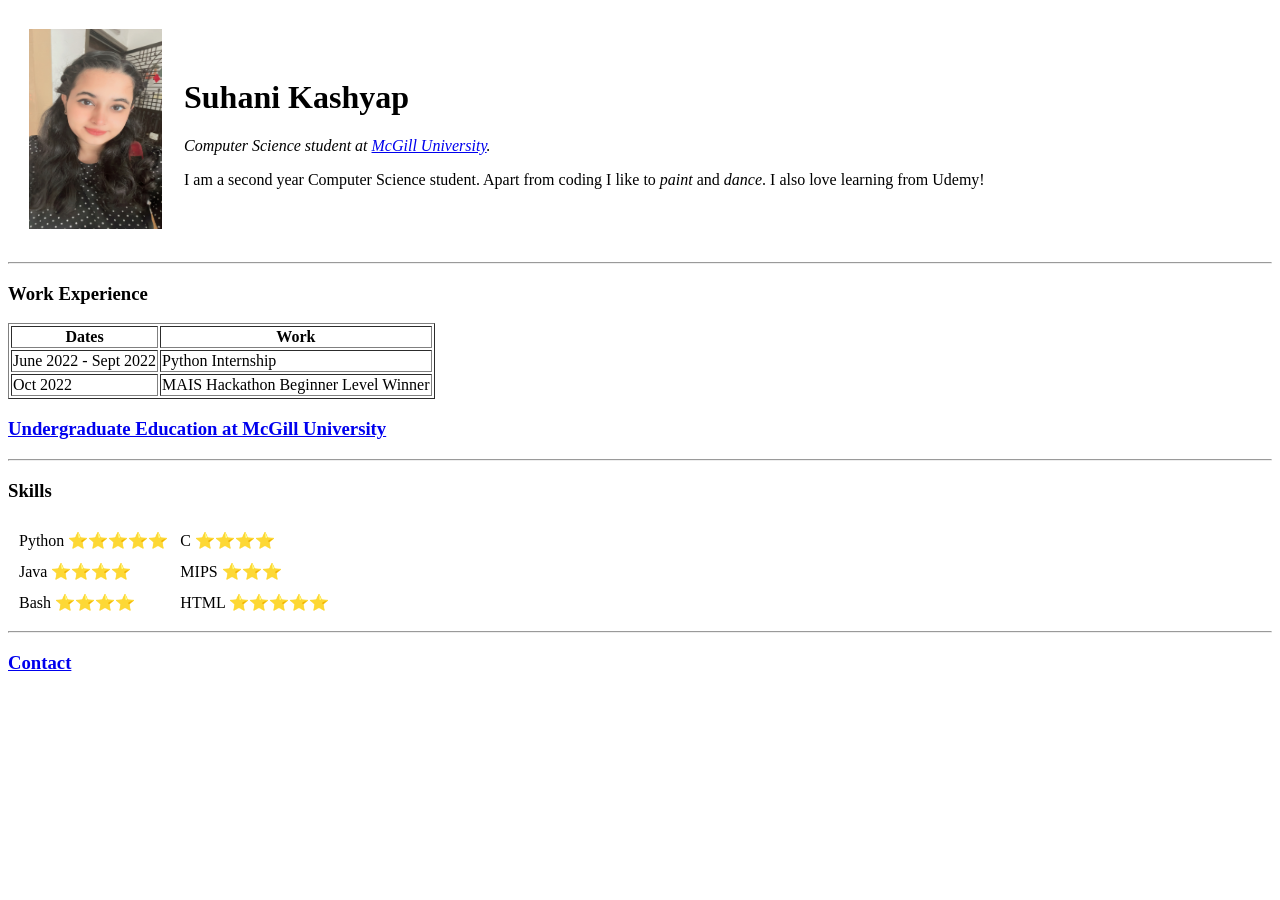
==== Index.html @ 4636144e "Adding Initial Basic Website" ====
<!DOCTYPE html>
<html lang="en">
<head>
    <meta charset="UTF-8">
    <title>Suhani's Personal Website </title>
</head>

<body>
    <table cellspacing="20">
        <tr>
            <td><img src="SuhaniKashyap.JPG" alt="Suhani Kashyap" height="200" width="133"/></td>
            <td><h1>Suhani Kashyap</h1>
                <p><em>Computer Science student at <a href="https://www.mcgill.ca">McGill University</a>.</em></p>
                <p>I am a second year Computer Science student. Apart from coding I like to 
                    <em>paint</em> and <em>dance</em>. I also love learning from Udemy!</p></td>
        </tr>
    </table>
    <hr>
    <h3>Work Experience</h3>
    <table border="1">
        <thead>
            <tr>
                <th>Dates</th>
                <th>Work</th>
            </tr>
        </thead>
        <tr>
            <td>June 2022 - Sept 2022</td>
            <td>Python Internship</td>
        </tr>
        <tr>
            <td>Oct 2022</td>
            <td>MAIS Hackathon Beginner Level Winner</td>
        </tr>
    </table>
    <a href="mcgill.html"><h3>Undergraduate Education at McGill University</h3></a>
    <hr>
    <h3>Skills</h3>
    <table cellspacing="10">
        <tr>
            <td>Python      ⭐️⭐️⭐️⭐️⭐️</td>
            <td>C           ⭐️⭐️⭐️⭐️</td>
        </tr>
        <tr>
            <td>Java        ⭐️⭐️⭐️⭐️</td>
            <td>MIPS        ⭐️⭐️⭐️</td>
        </tr>
        <tr>
            <td>Bash        ⭐️⭐️⭐️⭐️</td>
            <td>HTML        ⭐️⭐️⭐️⭐️⭐️</td>
        </tr>
    </table>
    <hr>
    <a href="contact.html"><h3>Contact</h3></a>
</body>
</html>
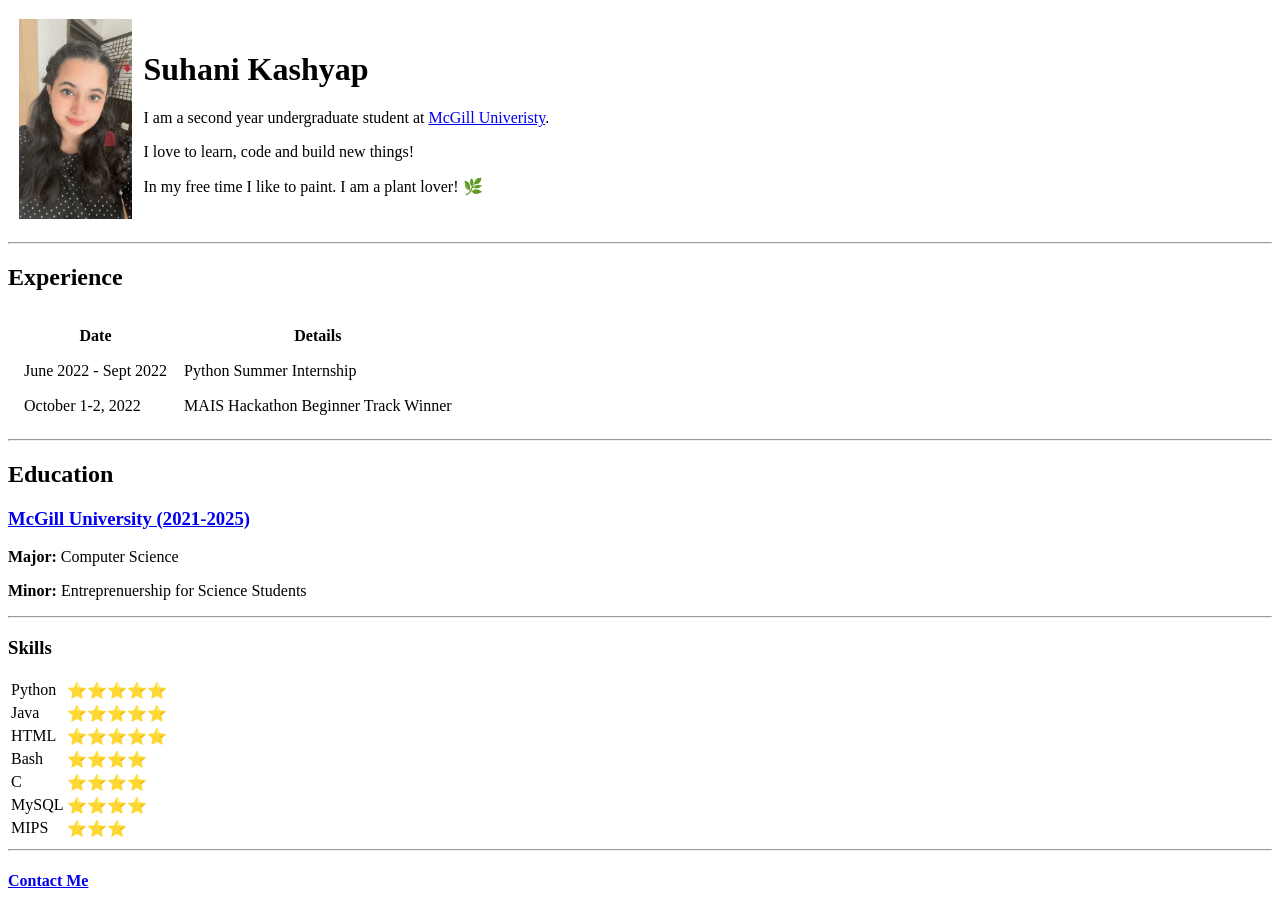
==== commit f0fb6884: "Add files via upload" ====
--- a/Index.html
+++ b/Index.html
@@ -1,57 +1,78 @@
 <!DOCTYPE html>
 <html lang="en">
-<head>
-    <meta charset="UTF-8">
-    <title>Suhani's Personal Website </title>
-</head>
+    <head>
+        <meta charset="UTF-8">
+        <title>Suhani Kashyap</title>
+    </head>
 
-<body>
-    <table cellspacing="20">
-        <tr>
-            <td><img src="SuhaniKashyap.JPG" alt="Suhani Kashyap" height="200" width="133"/></td>
-            <td><h1>Suhani Kashyap</h1>
-                <p><em>Computer Science student at <a href="https://www.mcgill.ca">McGill University</a>.</em></p>
-                <p>I am a second year Computer Science student. Apart from coding I like to 
-                    <em>paint</em> and <em>dance</em>. I also love learning from Udemy!</p></td>
-        </tr>
-    </table>
-    <hr>
-    <h3>Work Experience</h3>
-    <table border="1">
-        <thead>
+    <body>
+        <table cellspacing="10">
             <tr>
-                <th>Dates</th>
-                <th>Work</th>
+                <td><img src="SuhaniKashyap.JPG" height="200" width="=170"></td>
+                <td>
+                    <h1>Suhani Kashyap</h1>
+                    <p>I am a second year undergraduate student at <a href="https://www.mcgill.ca/">McGill Univeristy</a>.</p>
+                    <p>I love to learn, code and build new things!</p>
+                    <p>In my free time I like to paint. I am a plant lover! 🌿</p>
+                </td>
             </tr>
-        </thead>
-        <tr>
-            <td>June 2022 - Sept 2022</td>
-            <td>Python Internship</td>
-        </tr>
-        <tr>
-            <td>Oct 2022</td>
-            <td>MAIS Hackathon Beginner Level Winner</td>
-        </tr>
-    </table>
-    <a href="mcgill.html"><h3>Undergraduate Education at McGill University</h3></a>
-    <hr>
-    <h3>Skills</h3>
-    <table cellspacing="10">
-        <tr>
-            <td>Python      ⭐️⭐️⭐️⭐️⭐️</td>
-            <td>C           ⭐️⭐️⭐️⭐️</td>
-        </tr>
-        <tr>
-            <td>Java        ⭐️⭐️⭐️⭐️</td>
-            <td>MIPS        ⭐️⭐️⭐️</td>
-        </tr>
-        <tr>
-            <td>Bash        ⭐️⭐️⭐️⭐️</td>
-            <td>HTML        ⭐️⭐️⭐️⭐️⭐️</td>
-        </tr>
-    </table>
-    <hr>
-    <a href="contact.html"><h3>Contact</h3></a>
-</body>
-</html>
+        </table>
+        <hr>
+        <h2>Experience</h2>
+        <table cellspacing="15">
+            <thead>
+                <th>Date</th>
+                <th>Details</th>
+            </thead>
+            <tr>
+                <td>June 2022 - Sept 2022</td>
+                <td>Python Summer Internship</td>
+            </tr>
+            <tr>
+                <td>October 1-2, 2022</td>
+                <td>MAIS Hackathon Beginner Track Winner</td>
+            </tr>
+        </table>
+        <hr>
+        <h2>Education</h2>
+        <a href="mcgill.html"><h3>McGill University (2021-2025)</h3></a>
+        <p><strong>Major: </strong>Computer Science</p>
+        <p><strong>Minor: </strong>Entreprenuership for Science Students</p>
+        <hr>
+        <h3>Skills</h3>
+        <table>
+            <tr>
+                <td>Python</td>
+                <td>⭐️⭐️⭐️⭐️⭐️</td>
+            </tr>
+            <tr>
+                <td>Java</td>
+                <td>⭐️⭐️⭐️⭐️⭐️</td>
+            </tr>
+            <tr>
+                <td>HTML</td>
+                <td>⭐️⭐️⭐️⭐️⭐️</td>
+            </tr>
+            <tr>
+                <td>Bash</td>
+                <td>⭐️⭐️⭐️⭐️</td>
+            </tr>
+            <tr>
+                <td>C</td>
+                <td>⭐️⭐️⭐️⭐️</td>
+            </tr>
+            <tr>
+                <td>MySQL</td>
+                <td>⭐️⭐️⭐️⭐️</td>
+            </tr>
+            <tr>
+                <td>MIPS</td>
+                <td>⭐️⭐️⭐️</td>
+            </tr>
+        
+        </table>
+        <hr>
+        <a href="contact.html"><h4>Contact Me</h4></a>
+    </body>
 
+</html>
